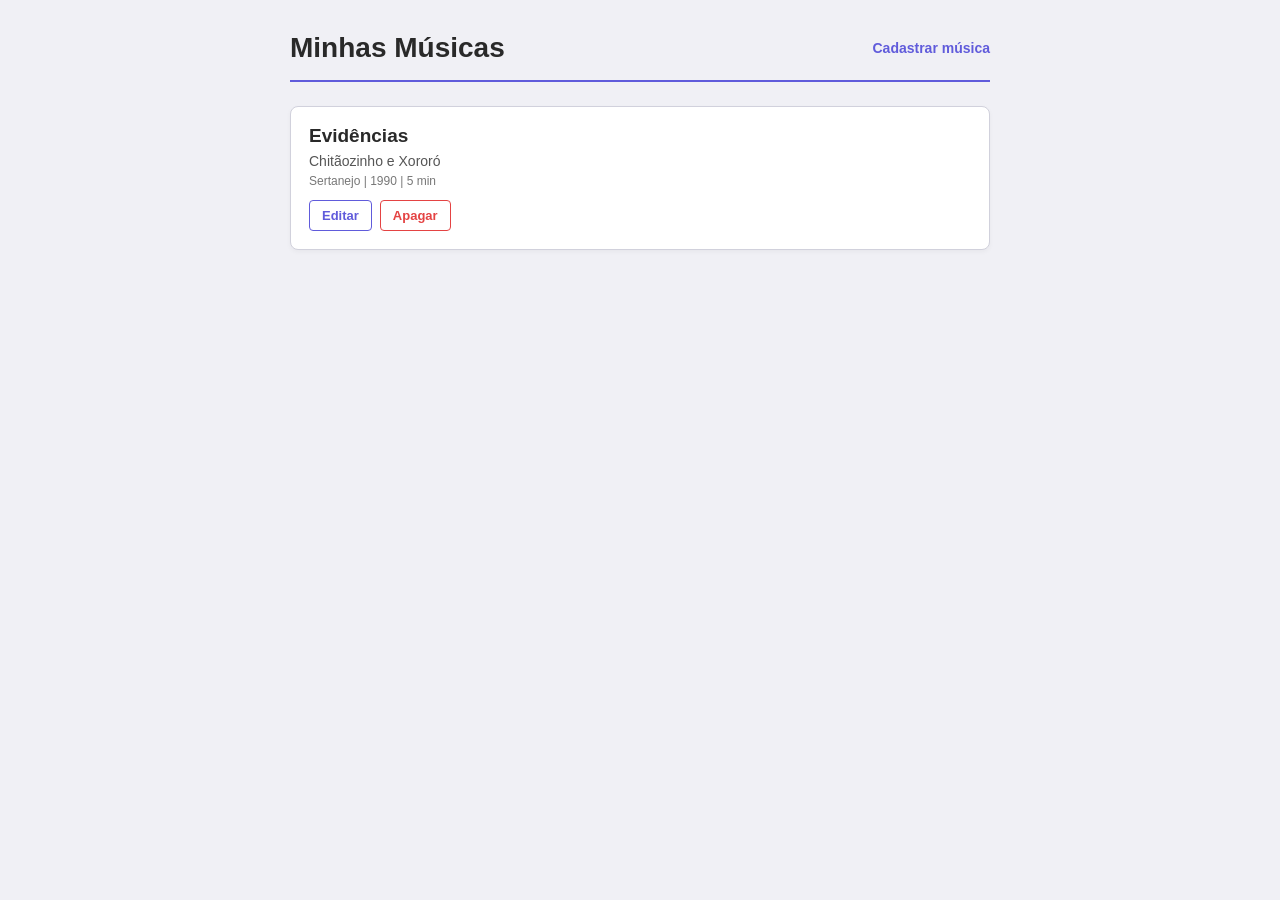
==== index.html @ 7e38becd "Initial commit" ====
<!DOCTYPE html>
<html lang="pt-BR">
<head>
    <meta charset="UTF-8">
    <meta name="viewport" content="width=device-width, initial-scale=1.0">
    <title>Minhas Músicas</title>
    <link rel="stylesheet" href="index.css">
</head>
<body>
    <header>
        <h1>Minhas Músicas</h1>
        <a href="cadastrar.html" class="link-cadastrar">
            Cadastrar música
        </a>
    </header>

    <main>
        <section id="listaMusicas">
            <article class="musica">
                <h2>Evidências</h2>
                <p class="artista">Chitãozinho e Xororó</p>
                <p class="detalhes">Sertanejo | 1990 | 5 min</p>
                <div class="acoes">
                    <a class="editar" href="editar.html?id=1">Editar</a>
                    <button class="apagar">Apagar</button>
                </div>
            </article>
        </section>
    </main>

    <script src="index.js"></script>
</body>
</html>
---- index.css ----
* {
    box-sizing: border-box;
    margin: 0;
    padding: 0;
}

body {
    font-family: Arial, Helvetica, sans-serif;
    background-color: #f0f0f5;
    color: #292929;
    padding: 32px 20px;
}

header {
    max-width: 700px;
    margin: 0 auto 24px;
    padding-bottom: 16px;
    border-bottom: 2px solid #605bdb;
    display: flex;
    justify-content: space-between;
    align-items: center;
    gap: 16px;
}

h1 {
    font-size: 28px;
    color: #292929;
}

.link-cadastrar {
    color: #605bdb;
    text-decoration: none;
    font-size: 14px;
    font-weight: bold;
    white-space: nowrap;
}

.link-cadastrar:hover {
    text-decoration: underline;
}

main {
    max-width: 700px;
    margin: 0 auto;
}

#listaMusicas {
    display: flex;
    flex-direction: column;
    gap: 14px;
}

.musica {
    background-color: #ffffff;
    border: 1px solid #d1d1dc;
    border-radius: 8px;
    padding: 18px;
    box-shadow: 0 2px 5px rgba(0, 0, 0, 0.04);
}

.musica h2 {
    font-size: 19px;
    margin-bottom: 6px;
}

.artista {
    color: #555555;
    font-size: 14px;
    margin-bottom: 5px;
}

.detalhes {
    color: #777777;
    font-size: 12px;
    margin-bottom: 12px;
}

.acoes {
    display: flex;
    align-items: center;
    gap: 8px;
}

.editar,
.apagar {
    display: inline-block;
    padding: 7px 12px;
    border-radius: 4px;
    font-size: 13px;
    font-weight: bold;
    text-decoration: none;
    cursor: pointer;
    background-color: #ffffff;
}

.editar {
    color: #605bdb;
    border: 1px solid #605bdb;
}

.editar:hover {
    background-color: #605bdb;
    color: #ffffff;
}

.apagar {
    color: #e44343;
    border: 1px solid #e44343;
}

.apagar:hover {
    background-color: #e44343;
    color: #ffffff;
}

@media (max-width: 480px) {
    body {
        padding: 20px 14px;
    }

    header {
        align-items: flex-start;
        flex-direction: column;
    }

    h1 {
        font-size: 24px;
    }

    .musica {
        padding: 14px;
    }
}
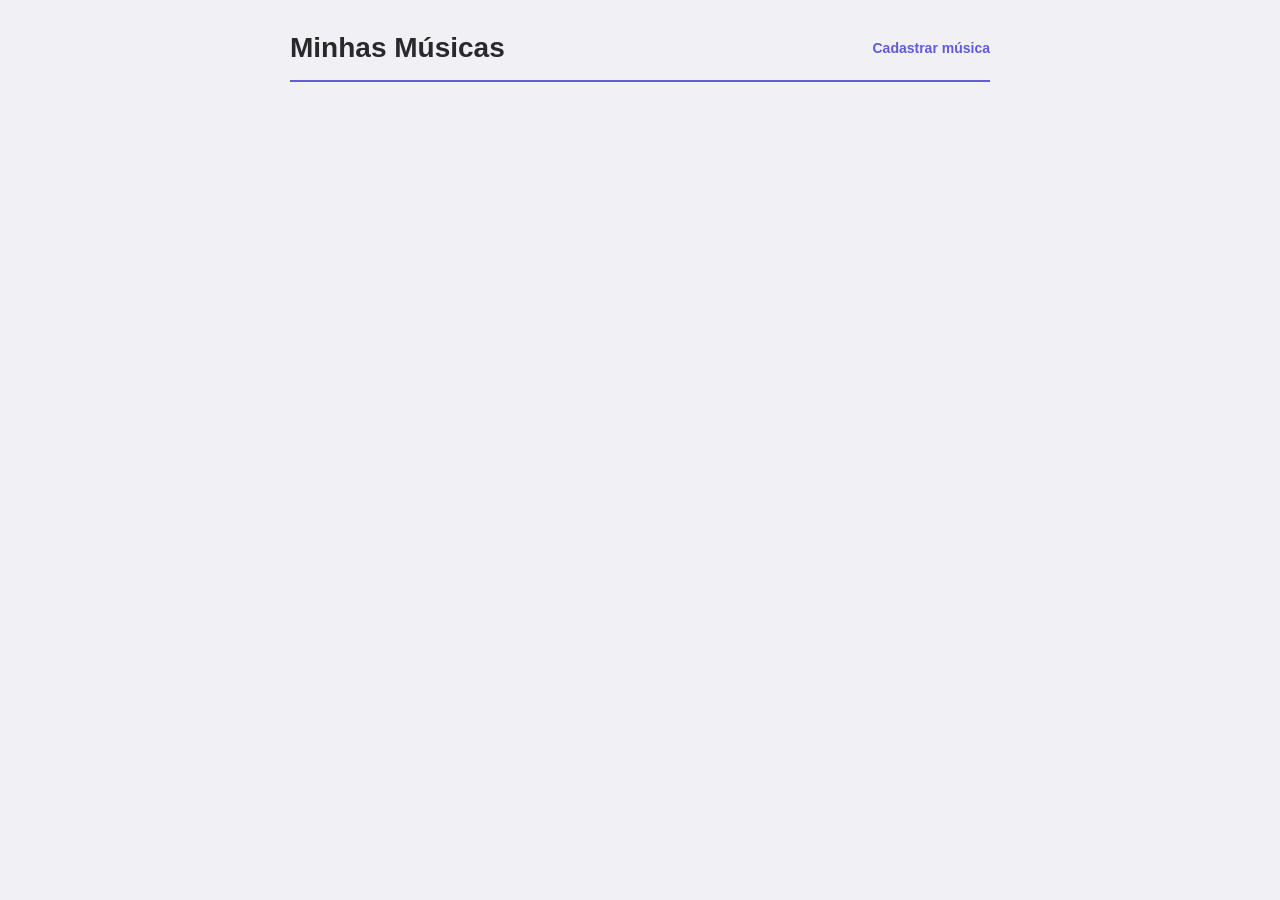
==== commit d80019ee: "Lista de músicas" ====
--- a/index.html
+++ b/index.html
@@ -6,6 +6,7 @@
     <meta name="viewport" content="width=device-width, initial-scale=1.0">
     <title>Minhas Músicas</title>
     <link rel="stylesheet" href="index.css">
+    <script src="index.js" defer></script>
 </head>
 <body>
     <header>
@@ -16,19 +17,9 @@
     </header>
 
     <main>
-        <section id="listaMusicas">
-            <article class="musica">
-                <h2>Evidências</h2>
-                <p class="artista">Chitãozinho e Xororó</p>
-                <p class="detalhes">Sertanejo | 1990 | 5 min</p>
-                <div class="acoes">
-                    <a class="editar" href="editar.html?id=1">Editar</a>
-                    <button class="apagar">Apagar</button>
-                </div>
-            </article>
-        </section>
+        <section id="lista-musicas"></section>
     </main>
 
-    <script src="index.js"></script>
+    
 </body>
 </html>
